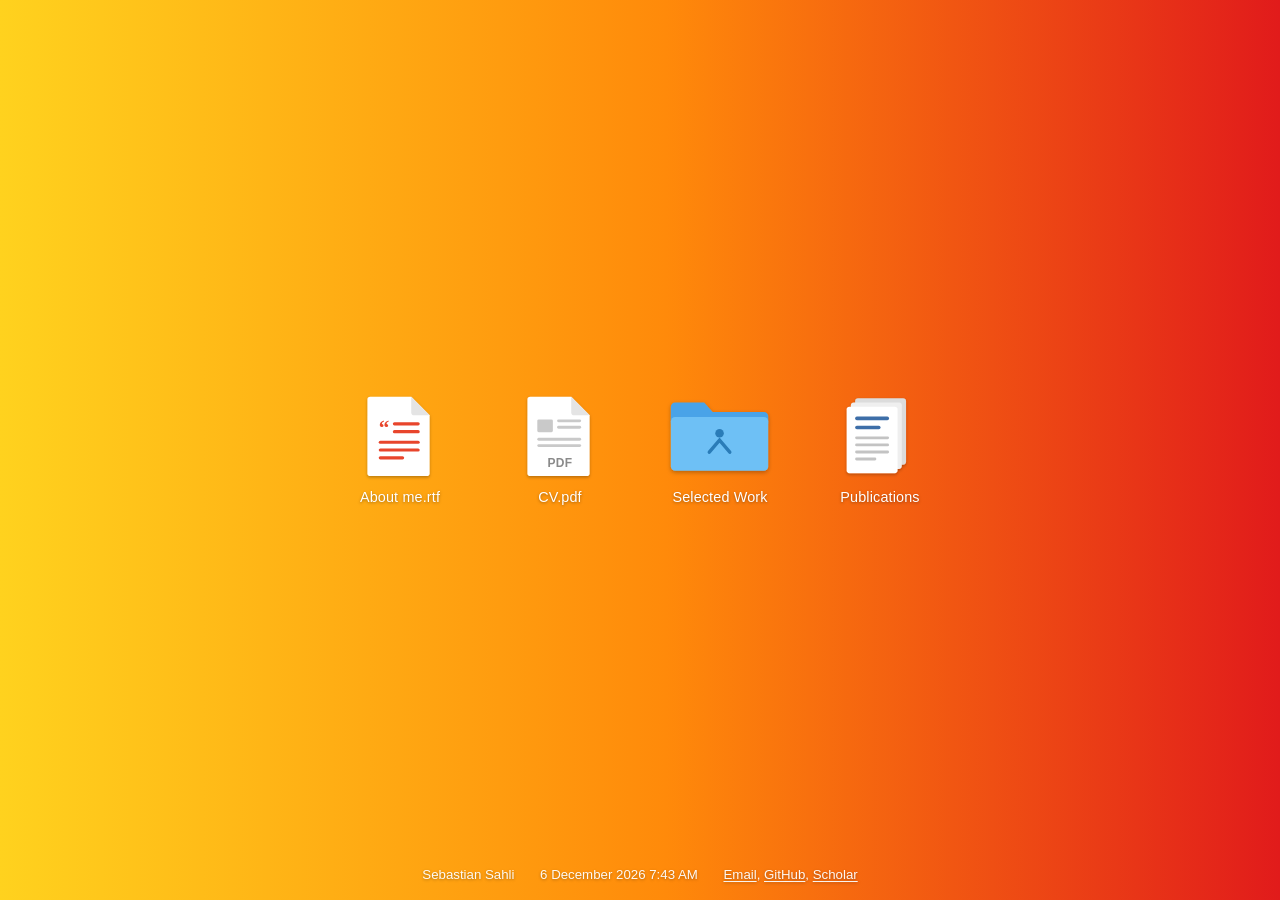
==== index.html @ ef9820d8 "Add files via upload" ====
<!DOCTYPE html>
<html lang="en">
<head>
<meta charset="utf-8">
<meta name="viewport" content="width=device-width, initial-scale=1">
<title>Sebastian Sahli</title>
<meta name="description" content="Sebastian Sahli — personal site.">
<link rel="stylesheet" href="style.css">
<link rel="icon" href="data:,">
</head>
<body>

<!-- Shared drop-shadow filter, referenced by every icon below. -->
<svg width="0" height="0" style="position:absolute" aria-hidden="true" focusable="false">
  <defs>
    <filter id="sh" x="-20%" y="-20%" width="150%" height="150%">
      <feDropShadow dx="0" dy="2" stdDeviation="2.5" flood-opacity=".28"/>
    </filter>
  </defs>
</svg>

<!-- ============ DESKTOP ============ -->
<main id="desktop" aria-label="Desktop">

  <div class="icon-row">

    <button class="icon" data-window="about">
      <span class="icon-art">
        <svg viewBox="0 0 96 116" aria-hidden="true">
          <g filter="url(#sh)">
            <path d="M6 4h58l26 26v82a4 4 0 0 1-4 4H6a4 4 0 0 1-4-4V8a4 4 0 0 1 4-4z" fill="#fff"/>
            <path d="M64 4l26 26H68a4 4 0 0 1-4-4V4z" fill="#e4e4e4"/>
          </g>
          <text x="18" y="58" font-family="Georgia,serif" font-size="30" font-weight="700" fill="#e8452c">&#8220;</text>
          <g fill="#e8452c">
            <rect x="38" y="40" width="38" height="4.5" rx="2.25"/>
            <rect x="38" y="51" width="38" height="4.5" rx="2.25"/>
            <rect x="18" y="66" width="58" height="4.5" rx="2.25"/>
            <rect x="18" y="77" width="58" height="4.5" rx="2.25"/>
            <rect x="18" y="88" width="36" height="4.5" rx="2.25"/>
          </g>
        </svg>
      </span>
      <span class="icon-label">About me.rtf</span>
    </button>

    <button class="icon" data-window="cv">
      <span class="icon-art">
        <svg viewBox="0 0 96 116" aria-hidden="true">
          <g filter="url(#sh)">
            <path d="M6 4h58l26 26v82a4 4 0 0 1-4 4H6a4 4 0 0 1-4-4V8a4 4 0 0 1 4-4z" fill="#fff"/>
            <path d="M64 4l26 26H68a4 4 0 0 1-4-4V4z" fill="#e4e4e4"/>
          </g>
          <g fill="#c9c9c9">
            <rect x="16" y="36" width="22" height="18" rx="2"/>
            <rect x="44" y="36" width="34" height="4" rx="2"/>
            <rect x="44" y="45" width="34" height="4" rx="2"/>
            <rect x="16" y="62" width="62" height="4" rx="2"/>
            <rect x="16" y="71" width="62" height="4" rx="2"/>
          </g>
          <text x="48" y="103" text-anchor="middle" font-family="Helvetica,Arial,sans-serif"
                font-size="17" font-weight="700" fill="#8a8a8a" letter-spacing="0.5">PDF</text>
        </svg>
      </span>
      <span class="icon-label">CV.pdf</span>
    </button>

    <button class="icon" data-window="work">
      <span class="icon-art">
        <svg viewBox="0 0 116 96" aria-hidden="true">
          <g filter="url(#sh)">
            <path d="M6 10h34l10 11h60a5 5 0 0 1 5 5v9H1v-20a5 5 0 0 1 5-5z" fill="#4aa3e8"/>
            <path d="M6 27h104a5 5 0 0 1 5 5v53a5 5 0 0 1-5 5H6a5 5 0 0 1-5-5V32a5 5 0 0 1 5-5z" fill="#6ec0f5"/>
          </g>
          <g fill="none" stroke="#2a7cb8" stroke-width="4" stroke-linecap="round">
            <path d="M46 68l12-14 12 14"/>
          </g>
          <circle cx="58" cy="46" r="5" fill="#2a7cb8"/>
        </svg>
      </span>
      <span class="icon-label">Selected Work</span>
    </button>

    <button class="icon" data-window="pubs">
      <span class="icon-art">
        <svg viewBox="0 0 110 116" aria-hidden="true">
          <g filter="url(#sh)">
            <rect x="20" y="6" width="72" height="94" rx="4" fill="#dcdcdc"/>
            <rect x="14" y="12" width="72" height="94" rx="4" fill="#efefef"/>
            <rect x="8" y="18" width="72" height="94" rx="4" fill="#fff"/>
          </g>
          <g fill="#3d6ea8">
            <rect x="20" y="32" width="48" height="5" rx="2.5"/>
            <rect x="20" y="45" width="36" height="5" rx="2.5"/>
          </g>
          <g fill="#c3c3c3">
            <rect x="20" y="60" width="48" height="4" rx="2"/>
            <rect x="20" y="70" width="48" height="4" rx="2"/>
            <rect x="20" y="80" width="48" height="4" rx="2"/>
            <rect x="20" y="90" width="30" height="4" rx="2"/>
          </g>
        </svg>
      </span>
      <span class="icon-label">Publications</span>
    </button>

  </div>
</main>

<!-- ============ WINDOWS ============ -->

<section class="window" id="win-about" hidden>
  <header class="titlebar">
    <button class="close" aria-label="Close">&times;</button>
    <span class="title">About me.rtf</span>
  </header>
  <div class="content">
    <h2>Sebastian Sahli</h2>
    <p class="lede">TODO: one line — role, institution, city.</p>
    <p>TODO: two or three sentences on what you work on and what questions
       you're chasing.</p>
    <p>TODO: optional second paragraph — methods, collaborations, or what you
       want a visitor to take away in ten seconds.</p>
    <p class="meta">Get in touch — <a href="mailto:sahlisebastian@gmail.com">sahlisebastian@gmail.com</a></p>
  </div>
</section>

<section class="window" id="win-cv" hidden>
  <header class="titlebar">
    <button class="close" aria-label="Close">&times;</button>
    <span class="title">CV.pdf</span>
  </header>
  <div class="content">
    <h2>Curriculum Vitae</h2>
    <p class="meta"><a href="cv.pdf" target="_blank" rel="noopener">Download full CV (PDF) &nearr;</a>
       <br><small>Drop a file named <code>cv.pdf</code> in the repo root, or delete this line.</small></p>

    <h3>Positions</h3>
    <ul class="timeline">
      <li><span class="date">2024 &ndash; present</span><span class="entry"><strong>TODO: Role</strong><br>TODO: Institution, City</span></li>
      <li><span class="date">2021 &ndash; 2024</span><span class="entry"><strong>TODO: Role</strong><br>TODO: Institution, City</span></li>
    </ul>

    <h3>Education</h3>
    <ul class="timeline">
      <li><span class="date">TODO</span><span class="entry"><strong>TODO: Degree</strong><br>TODO: University</span></li>
      <li><span class="date">TODO</span><span class="entry"><strong>TODO: Degree</strong><br>TODO: University</span></li>
    </ul>
  </div>
</section>

<section class="window" id="win-work" hidden>
  <header class="titlebar">
    <button class="close" aria-label="Close">&times;</button>
    <span class="title">Selected Work</span>
  </header>
  <div class="content">
    <h2>Selected Work</h2>
    <ul class="work-list">
      <li>
        <h4>TODO: Project title</h4>
        <p>TODO: one or two sentences on what it is and your role.
           <a href="#">Link &nearr;</a></p>
      </li>
      <li>
        <h4>TODO: Project title</h4>
        <p>TODO: one or two sentences. <a href="#">Link &nearr;</a></p>
      </li>
      <li>
        <h4>TODO: Project title</h4>
        <p>TODO: one or two sentences. <a href="#">Link &nearr;</a></p>
      </li>
    </ul>
  </div>
</section>

<section class="window" id="win-pubs" hidden>
  <header class="titlebar">
    <button class="close" aria-label="Close">&times;</button>
    <span class="title">Publications</span>
  </header>
  <div class="content">
    <h2>Publications</h2>
    <p class="meta" id="pub-status">Loading&hellip;</p>
    <ol class="pubs" id="pub-list"></ol>
    <p class="meta pub-foot">
      Feed updates automatically via <a href="https://openalex.org" target="_blank" rel="noopener">OpenAlex</a>.
      Also on <a href="https://scholar.google.com/citations?hl=en&amp;user=7SAQaFQAAAAJ" target="_blank" rel="noopener">Google Scholar &nearr;</a>
    </p>
  </div>
</section>

<!-- ============ FOOTER ============ -->
<footer id="taskbar">
  <span>Sebastian Sahli</span>
  <span id="clock"></span>
  <span class="fl">
    <a href="mailto:sahlisebastian@gmail.com">Email</a>,
    <a href="https://github.com/sahli-lab" target="_blank" rel="noopener">GitHub</a>,
    <a href="https://scholar.google.com/citations?hl=en&amp;user=7SAQaFQAAAAJ" target="_blank" rel="noopener">Scholar</a>
  </span>
</footer>

<script src="app.js"></script>
</body>
</html>
---- style.css ----
/* Sebastian Sahli — sahlisebastian.ch
   Plain CSS. No build step. Gradient lives in `body` below. */

:root {
  --grad-start: #FFD21E;   /* yellow  */
  --grad-mid:   #FF8A0A;   /* orange  */
  --grad-end:   #E11B1B;   /* red     */

  --ink:      #1b1b1b;
  --ink-soft: #6a6a6a;
  --rule:     #e3e3e0;
  --link:     #14507a;

  --win-w: 620px;
  --bar-h: 30px;
}

*, *::before, *::after { box-sizing: border-box; }

html, body { height: 100%; }

body {
  margin: 0;
  min-height: 100%;
  background: linear-gradient(90deg,
              var(--grad-start) 0%,
              var(--grad-mid)  52%,
              var(--grad-end) 100%);
  background-attachment: fixed;
  color: var(--ink);
  font: 400 15px/1.6 -apple-system, BlinkMacSystemFont, "Segoe UI", Roboto,
        "Helvetica Neue", Arial, sans-serif;
  -webkit-font-smoothing: antialiased;
  overflow-x: hidden;
}

/* ---------------- desktop + icons ---------------- */

#desktop {
  min-height: 100vh;
  min-height: 100dvh;
  display: flex;
  align-items: center;
  justify-content: center;
  padding: 5rem 1.25rem;
}

.icon-row {
  display: flex;
  flex-wrap: wrap;
  justify-content: center;
  gap: 1.75rem 2.5rem;
  max-width: 760px;
}

.icon {
  appearance: none;
  background: none;
  border: 0;
  padding: 0.5rem 0.35rem;
  cursor: pointer;
  font: inherit;
  color: #fff;
  width: 120px;
  display: flex;
  flex-direction: column;
  align-items: center;
  gap: 0.7rem;
  border-radius: 8px;
  transition: transform .13s ease;
}
.icon:hover  { transform: translateY(-3px); }
.icon:active { transform: translateY(0) scale(.97); }
.icon:focus-visible { outline: 2px solid #fff; outline-offset: 3px; }

.icon-art { display: block; height: 82px; }
.icon-art svg { height: 100%; width: auto; display: block; overflow: visible; }

.icon-label {
  font-size: 0.9rem;
  line-height: 1.25;
  letter-spacing: 0.01em;
  text-shadow: 0 1px 3px rgba(0,0,0,.35);
}

/* ---------------- windows ---------------- */

.window {
  position: fixed;
  top: 50%; left: 50%;
  transform: translate(-50%, -50%);
  width: min(var(--win-w), calc(100vw - 2rem));
  max-height: min(76vh, 680px);
  display: flex;
  flex-direction: column;
  background: #fdfdfb;
  border-radius: 9px;
  box-shadow: 0 18px 60px rgba(0,0,0,.34), 0 2px 8px rgba(0,0,0,.18);
  overflow: hidden;
  z-index: 10;
}
.window[hidden] { display: none; }

.titlebar {
  flex: 0 0 var(--bar-h);
  height: var(--bar-h);
  display: flex;
  align-items: center;
  padding: 0 0.7rem;
  background: linear-gradient(#f7f7f5, #e9e9e6);
  border-bottom: 1px solid #d4d4d0;
  cursor: grab;
  user-select: none;
}
.titlebar:active { cursor: grabbing; }

.titlebar .close {
  appearance: none;
  width: 13px; height: 13px;
  border: 0; border-radius: 50%;
  background: #ff5f57;
  color: rgba(0,0,0,.5);
  font-size: 11px; line-height: 1;
  cursor: pointer;
  padding: 0;
  flex: 0 0 auto;
}
.titlebar .close:hover { background: #ff3b30; color: rgba(0,0,0,.75); }

.titlebar .title {
  flex: 1;
  text-align: center;
  font-size: 0.8rem;
  font-weight: 600;
  color: #545451;
  margin-right: 13px;   /* balance the close button */
  white-space: nowrap;
  overflow: hidden;
  text-overflow: ellipsis;
}

.content {
  overflow-y: auto;
  -webkit-overflow-scrolling: touch;
  padding: 1.6rem 1.9rem 2rem;
}

/* ---------------- window typography ---------------- */

.content h2 {
  font-family: Georgia, "Iowan Old Style", "Times New Roman", serif;
  font-size: 1.4rem;
  font-weight: 400;
  margin: 0 0 1rem;
  padding-bottom: 0.45rem;
  border-bottom: 1px solid var(--rule);
}

.content h3 {
  font-size: 0.72rem;
  font-weight: 700;
  letter-spacing: 0.1em;
  text-transform: uppercase;
  color: var(--ink-soft);
  margin: 1.9rem 0 0.7rem;
}

.content h4 { font-size: 0.98rem; margin: 0 0 0.25rem; }

.content p { margin: 0 0 1rem; }
.lede { font-size: 1.04rem; color: #333; }

.content a { color: var(--link); text-decoration: none; border-bottom: 1px solid rgba(20,80,122,.32); }
.content a:hover { border-bottom-color: var(--link); }

.meta { font-size: 0.88rem; color: var(--ink-soft); }
.meta small { display: inline-block; margin-top: 0.2rem; }

code { font-size: 0.9em; background: #efeeeb; padding: 0.1em 0.35em; border-radius: 3px; }

/* CV timeline */
.timeline { list-style: none; margin: 0; padding: 0; }
.timeline li {
  display: flex; gap: 1.25rem;
  padding: 0.6rem 0;
  border-bottom: 1px solid var(--rule);
}
.timeline li:last-child { border-bottom: none; }
.timeline .date {
  flex: 0 0 8rem;
  color: var(--ink-soft);
  font-size: 0.87rem;
  font-variant-numeric: tabular-nums;
  padding-top: 0.1rem;
}
.timeline .entry { flex: 1; }

/* work list */
.work-list { list-style: none; margin: 0; padding: 0; }
.work-list li { padding: 0.9rem 0; border-bottom: 1px solid var(--rule); }
.work-list li:last-child { border-bottom: none; }
.work-list p { margin: 0; font-size: 0.94rem; color: #444; }

/* publications */
.pubs { padding-left: 1.4rem; margin: 0 0 1.25rem; }
.pubs li { margin-bottom: 1rem; }
.pubs .pub-title { font-weight: 600; }
.pubs .pub-authors { color: #444; }
.pubs .pub-venue { color: var(--ink-soft); font-size: 0.9rem; }
.pubs .me { color: #000; }
.cites {
  display: inline-block;
  margin-left: 0.4rem;
  padding: 0.05em 0.45em;
  border-radius: 10px;
  background: #efeeeb;
  color: var(--ink-soft);
  font-size: 0.76rem;
  vertical-align: 1px;
}
.pub-foot { border-top: 1px solid var(--rule); padding-top: 0.9rem; }

/* ---------------- taskbar ---------------- */

#taskbar {
  position: fixed;
  left: 0; right: 0; bottom: 0;
  z-index: 5;
  display: flex;
  flex-wrap: wrap;
  justify-content: center;
  gap: 0.4rem 1.6rem;
  padding: 0.9rem 1.25rem;
  font-size: 0.83rem;
  color: rgba(255,255,255,.95);
  text-shadow: 0 1px 3px rgba(0,0,0,.3);
}
#taskbar a { color: inherit; text-decoration: underline; text-underline-offset: 2px; }
#taskbar a:hover { text-decoration-thickness: 2px; }
#clock { font-variant-numeric: tabular-nums; }

/* ---------------- small screens ---------------- */

@media (max-width: 640px) {
  .icon-row { gap: 1.25rem 1rem; }
  .icon { width: 94px; }
  .icon-art { height: 62px; }
  .icon-label { font-size: 0.8rem; }

  .window {
    top: auto; left: 0; bottom: 0;
    transform: none;
    width: 100vw;
    max-height: 86dvh;
    border-radius: 12px 12px 0 0;
  }
  .titlebar { cursor: default; }
  .content { padding: 1.25rem 1.25rem 2rem; }

  .timeline li { flex-direction: column; gap: 0.15rem; }
  .timeline .date { flex: none; }
}

@media (prefers-reduced-motion: reduce) {
  .icon { transition: none; }
}
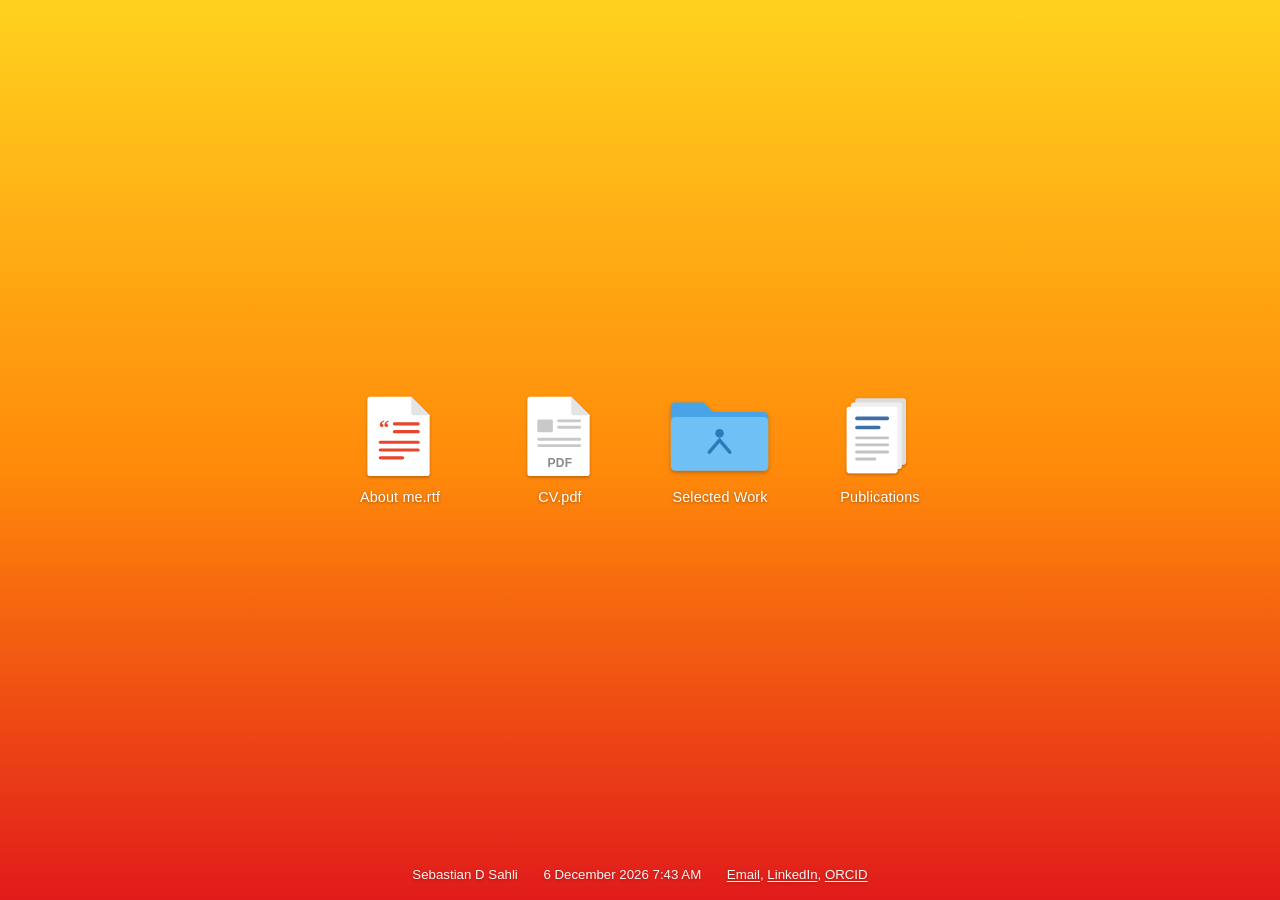
==== commit 6eabca03: "Add files via upload" ====
--- a/index.html
+++ b/index.html
@@ -4,7 +4,7 @@
 <meta charset="utf-8">
 <meta name="viewport" content="width=device-width, initial-scale=1">
 <title>Sebastian Sahli</title>
-<meta name="description" content="Sebastian Sahli — personal site.">
+<meta name="description" content="Sebastian Sahli — anaesthesiologist and intensivist, Zurich.">
 <link rel="stylesheet" href="style.css">
 <link rel="icon" href="data:,">
 </head>
@@ -116,12 +116,23 @@
   </header>
   <div class="content">
     <h2>Sebastian Sahli</h2>
-    <p class="lede">TODO: one line — role, institution, city.</p>
-    <p>TODO: two or three sentences on what you work on and what questions
-       you're chasing.</p>
-    <p>TODO: optional second paragraph — methods, collaborations, or what you
-       want a visitor to take away in ten seconds.</p>
-    <p class="meta">Get in touch — <a href="mailto:sahlisebastian@gmail.com">sahlisebastian@gmail.com</a></p>
+    <img src="portrait.jpg" alt="Sebastian Sahli" class="portrait" width="400" height="500">
+    <p class="lede">Intensivist and clinical researcher.<br>
+       Institute of Intensive Care Medicine,<br>
+       University Hospital Zurich,<br>
+       Switzerland</p>
+    <p>My clinical work is in intensive care and anaesthesia. My research centres
+       on coagulation and transfusion management &mdash; how we measure haemostasis
+       at the bedside, and how those measurements should change what we actually
+       give patients.</p>
+    <p>Most of it draws on large clinical datasets: outcomes after extracorporeal
+       life support, the effect of direct oral anticoagulants on viscoelastic
+       testing, factor-based coagulation management, and perioperative risk.
+       Before returning to Zurich I spent 2025&ndash;26 as a postdoctoral research
+       fellow at the Center for Anesthesia Research Excellence, Beth Israel
+       Deaconess Medical Center, Harvard Medical School.</p>
+    <p class="meta">Get in touch &mdash;
+       <a href="mailto:sahlisebastian@gmail.com">sahlisebastian@gmail.com</a></p>
   </div>
 </section>
 
@@ -132,20 +143,89 @@
   </header>
   <div class="content">
     <h2>Curriculum Vitae</h2>
+    <p class="lede">Sebastian Sahli, MSc, Dr.&nbsp;med. — anaesthesiologist and
+       intensivist. Clinical work in cardiac and neuro anaesthesia and intensive
+       care; research on extracorporeal life support, coagulation management and
+       perioperative outcomes.</p>
     <p class="meta"><a href="cv.pdf" target="_blank" rel="noopener">Download full CV (PDF) &nearr;</a>
        <br><small>Drop a file named <code>cv.pdf</code> in the repo root, or delete this line.</small></p>
 
     <h3>Positions</h3>
     <ul class="timeline">
-      <li><span class="date">2024 &ndash; present</span><span class="entry"><strong>TODO: Role</strong><br>TODO: Institution, City</span></li>
-      <li><span class="date">2021 &ndash; 2024</span><span class="entry"><strong>TODO: Role</strong><br>TODO: Institution, City</span></li>
-    </ul>
-
-    <h3>Education</h3>
+      <li>
+        <span class="date">From Oct 2026</span>
+        <span class="entry"><strong>Assistant Physician</strong><br>
+          Institute of Intensive Care Medicine,<br>University Hospital Zurich</span>
+      </li>
+      <li>
+        <span class="date">2025 &ndash; 2026</span>
+        <span class="entry"><strong>Postdoctoral Research Fellow</strong><br>
+          Center for Anesthesia Research Excellence, Department of Anesthesia,
+          Critical Care &amp; Pain Medicine,<br>
+          Beth Israel Deaconess Medical Center, Harvard Medical School, Boston, MA</span>
+      </li>
+      <li>
+        <span class="date">2024</span>
+        <span class="entry"><strong>Assistant Physician</strong><br>
+          Centre for Intensive Care Medicine,<br>Cantonal Hospital Winterthur</span>
+      </li>
+      <li>
+        <span class="date">2019 &ndash; 2023</span>
+        <span class="entry"><strong>Assistant Physician &amp; Research Fellow</strong><br>
+          Institute of Anaesthesiology, University Hospital Zurich<br>
+          <small>Cardiac anaesthesia, cardiac critical care, paediatric and neuro
+          anaesthesia; research fellowship 2020&ndash;2021</small></span>
+      </li>
+      <li>
+        <span class="date">2017 &ndash; 2019</span>
+        <span class="entry"><strong>Assistant Physician</strong><br>
+          Institute of Anaesthesiology,<br>Waid City Hospital Zurich</span>
+      </li>
+      <li>
+        <span class="date">2015 &ndash; 2017</span>
+        <span class="entry"><strong>Assistant Physician</strong><br>
+          Clinic for Internal Medicine,<br>Lindenhof Group Bern</span>
+      </li>
+      <li>
+        <span class="date">2011 &ndash; 2016</span>
+        <span class="entry"><strong>Research Student</strong><br>
+          Research Laboratory for Restorative Neuroscience,<br>
+          Inselspital Bern University Hospital<br>
+          <small>Master's thesis and doctoral dissertation</small></span>
+      </li>
+    </ul>
+
+    <h3>Education &amp; Qualifications</h3>
     <ul class="timeline">
-      <li><span class="date">TODO</span><span class="entry"><strong>TODO: Degree</strong><br>TODO: University</span></li>
-      <li><span class="date">TODO</span><span class="entry"><strong>TODO: Degree</strong><br>TODO: University</span></li>
-    </ul>
+      <li><span class="date">2024</span><span class="entry"><strong>Specialist in Anaesthesiology</strong><br>Swiss Medical Association</span></li>
+      <li><span class="date">2016</span><span class="entry"><strong>Dr. med.</strong><br>Medical Faculty, University of Bern</span></li>
+      <li><span class="date">2014</span><span class="entry"><strong>Physician, Swiss Federal Diploma</strong><br>University of Bern</span></li>
+    </ul>
+
+    <h3>Certifications</h3>
+    <ul class="plain">
+      <li>Sonography in intensive care and emergency medicine, 2023</li>
+      <li>ERC PALS Provider, 2022</li>
+      <li>ATLS, 2020</li>
+      <li>ERC ALS Provider, 2016</li>
+    </ul>
+
+    <h3>Selected Presentations</h3>
+    <ul class="plain">
+      <li><strong>IARS Annual Meeting</strong>, Montréal, 2026 — High-flow nasal
+          oxygen therapy for advanced upper endoscopy in high-risk patients:
+          a randomised controlled trial</li>
+      <li><strong>PostGraduate Assembly in Anesthesiology</strong>, New York, 2025 —
+          Borderline anaemia and postoperative outcomes in women undergoing
+          anaesthesia: a retrospective cohort study</li>
+      <li><strong>ASA Anesthesiology Annual Meeting</strong>, San Antonio, 2025 —
+          Haemodynamic changes over the transition from operating room to
+          intensive care unit and effects on 30-day mortality
+          <em>(oral presentation, Critical Care)</em></li>
+    </ul>
+
+    <h3>Languages</h3>
+    <p>German (native), French, English.</p>
   </div>
 </section>
 
@@ -156,21 +236,14 @@
   </header>
   <div class="content">
     <h2>Selected Work</h2>
+    <!-- Intentionally empty for now. To add entries, uncomment and repeat the <li>:
     <ul class="work-list">
       <li>
-        <h4>TODO: Project title</h4>
-        <p>TODO: one or two sentences on what it is and your role.
-           <a href="#">Link &nearr;</a></p>
-      </li>
-      <li>
-        <h4>TODO: Project title</h4>
-        <p>TODO: one or two sentences. <a href="#">Link &nearr;</a></p>
-      </li>
-      <li>
-        <h4>TODO: Project title</h4>
-        <p>TODO: one or two sentences. <a href="#">Link &nearr;</a></p>
-      </li>
-    </ul>
+        <h4>Project title</h4>
+        <p>One or two sentences on what it is and your role. <a href="#">Link &nearr;</a></p>
+      </li>
+    </ul>
+    -->
   </div>
 </section>
 
@@ -186,18 +259,19 @@
     <p class="meta pub-foot">
       Feed updates automatically via <a href="https://openalex.org" target="_blank" rel="noopener">OpenAlex</a>.
       Also on <a href="https://scholar.google.com/citations?hl=en&amp;user=7SAQaFQAAAAJ" target="_blank" rel="noopener">Google Scholar &nearr;</a>
+      and <a href="https://www.researchgate.net/profile/Sebastian-Sahli" target="_blank" rel="noopener">ResearchGate &nearr;</a>
     </p>
   </div>
 </section>
 
 <!-- ============ FOOTER ============ -->
 <footer id="taskbar">
-  <span>Sebastian Sahli</span>
+  <span>Sebastian D Sahli</span>
   <span id="clock"></span>
   <span class="fl">
     <a href="mailto:sahlisebastian@gmail.com">Email</a>,
-    <a href="https://github.com/sahli-lab" target="_blank" rel="noopener">GitHub</a>,
-    <a href="https://scholar.google.com/citations?hl=en&amp;user=7SAQaFQAAAAJ" target="_blank" rel="noopener">Scholar</a>
+    <a href="https://www.linkedin.com/in/sebastian-d-sahli-6b1670175/" target="_blank" rel="noopener">LinkedIn</a>,
+    <a href="https://orcid.org/0000-0002-2030-0313" target="_blank" rel="noopener">ORCID</a>
   </span>
 </footer>
 
--- a/style.css
+++ b/style.css
@@ -2,9 +2,9 @@
    Plain CSS. No build step. Gradient lives in `body` below. */
 
 :root {
-  --grad-start: #FFD21E;   /* yellow  */
-  --grad-mid:   #FF8A0A;   /* orange  */
-  --grad-end:   #E11B1B;   /* red     */
+  --grad-start: #FFD21E;   /* yellow — top    */
+  --grad-mid:   #FF8A0A;   /* orange — middle */
+  --grad-end:   #E11B1B;   /* red    — bottom */
 
   --ink:      #1b1b1b;
   --ink-soft: #6a6a6a;
@@ -22,7 +22,9 @@
 body {
   margin: 0;
   min-height: 100%;
-  background: linear-gradient(90deg,
+  /* 180deg = top to bottom, so the band where yellow meets red runs
+     horizontally across the screen. Use 90deg for a left-to-right blend. */
+  background: linear-gradient(180deg,
               var(--grad-start) 0%,
               var(--grad-mid)  52%,
               var(--grad-end) 100%);
@@ -170,6 +172,15 @@
 .content p { margin: 0 0 1rem; }
 .lede { font-size: 1.04rem; color: #333; }
 
+.portrait {
+  float: right;
+  width: 132px;
+  height: auto;
+  border-radius: 4px;
+  margin: 0.2rem 0 0.9rem 1.4rem;
+  shape-outside: inset(0 round 4px);
+}
+
 .content a { color: var(--link); text-decoration: none; border-bottom: 1px solid rgba(20,80,122,.32); }
 .content a:hover { border-bottom-color: var(--link); }
 
@@ -182,7 +193,7 @@
 .timeline { list-style: none; margin: 0; padding: 0; }
 .timeline li {
   display: flex; gap: 1.25rem;
-  padding: 0.6rem 0;
+  padding: 0.7rem 0;
   border-bottom: 1px solid var(--rule);
 }
 .timeline li:last-child { border-bottom: none; }
@@ -194,6 +205,11 @@
   padding-top: 0.1rem;
 }
 .timeline .entry { flex: 1; }
+.timeline .entry small { color: var(--ink-soft); line-height: 1.45; display: inline-block; margin-top: 0.2rem; }
+
+/* plain bulleted lists inside windows */
+.plain { margin: 0; padding-left: 1.2rem; }
+.plain li { margin-bottom: 0.5rem; }
 
 /* work list */
 .work-list { list-style: none; margin: 0; padding: 0; }
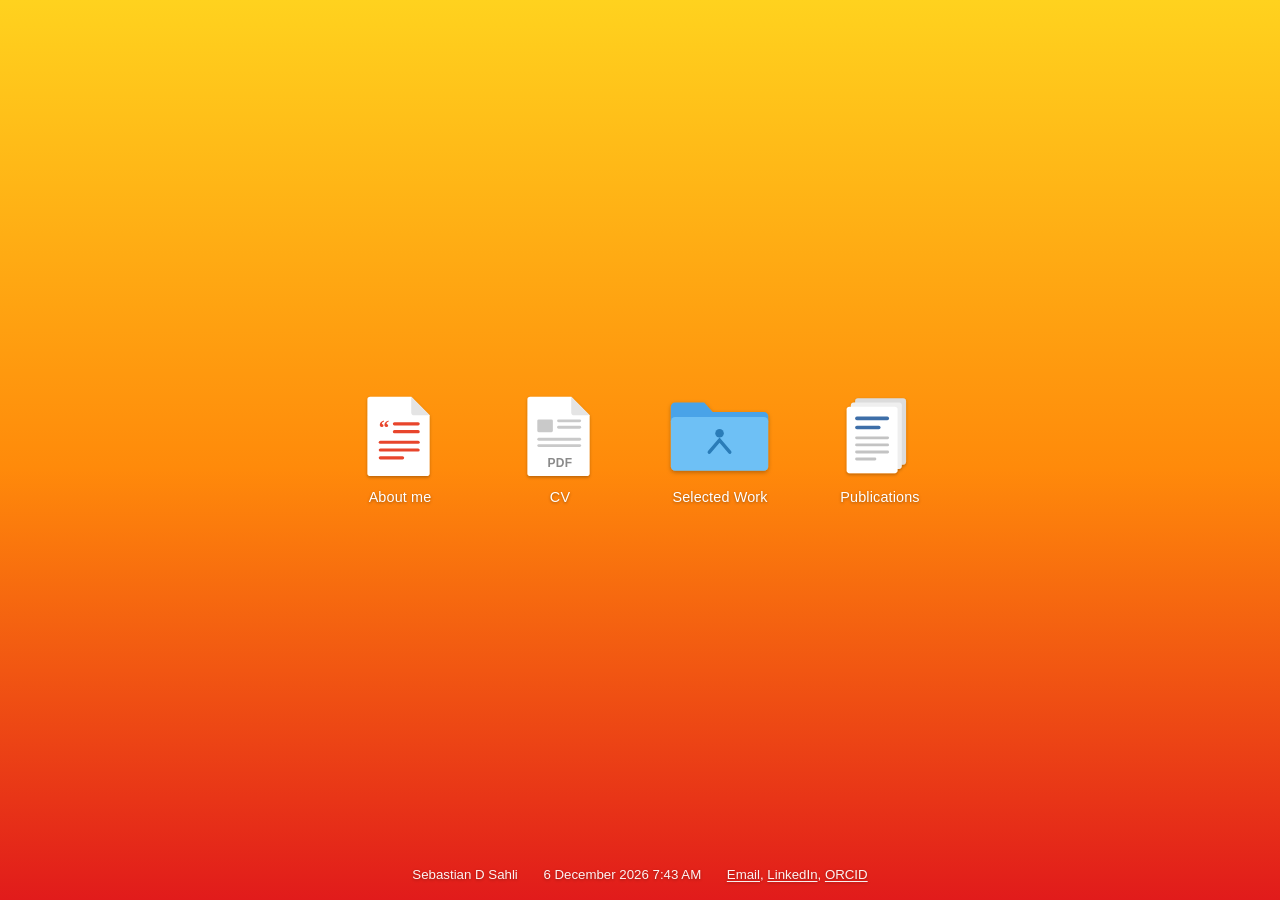
==== commit 2d57a904: "Add files via upload" ====
--- a/index.html
+++ b/index.html
@@ -41,7 +41,7 @@
           </g>
         </svg>
       </span>
-      <span class="icon-label">About me.rtf</span>
+      <span class="icon-label">About me</span>
     </button>
 
     <button class="icon" data-window="cv">
@@ -62,7 +62,7 @@
                 font-size="17" font-weight="700" fill="#8a8a8a" letter-spacing="0.5">PDF</text>
         </svg>
       </span>
-      <span class="icon-label">CV.pdf</span>
+      <span class="icon-label">CV</span>
     </button>
 
     <button class="icon" data-window="work">
@@ -112,7 +112,7 @@
 <section class="window" id="win-about" hidden>
   <header class="titlebar">
     <button class="close" aria-label="Close">&times;</button>
-    <span class="title">About me.rtf</span>
+    <span class="title">About me</span>
   </header>
   <div class="content">
     <h2>Sebastian Sahli</h2>
@@ -139,7 +139,7 @@
 <section class="window" id="win-cv" hidden>
   <header class="titlebar">
     <button class="close" aria-label="Close">&times;</button>
-    <span class="title">CV.pdf</span>
+    <span class="title">CV</span>
   </header>
   <div class="content">
     <h2>Curriculum Vitae</h2>
@@ -147,9 +147,6 @@
        intensivist. Clinical work in cardiac and neuro anaesthesia and intensive
        care; research on extracorporeal life support, coagulation management and
        perioperative outcomes.</p>
-    <p class="meta"><a href="cv.pdf" target="_blank" rel="noopener">Download full CV (PDF) &nearr;</a>
-       <br><small>Drop a file named <code>cv.pdf</code> in the repo root, or delete this line.</small></p>
-
     <h3>Positions</h3>
     <ul class="timeline">
       <li>
--- a/style.css
+++ b/style.css
@@ -1,4 +1,4 @@
-/* Sebastian Sahli — sahlisebastian.ch
+/* Sebastian Sahli — sebastiansahli.com
    Plain CSS. No build step. Gradient lives in `body` below. */
 
 :root {
